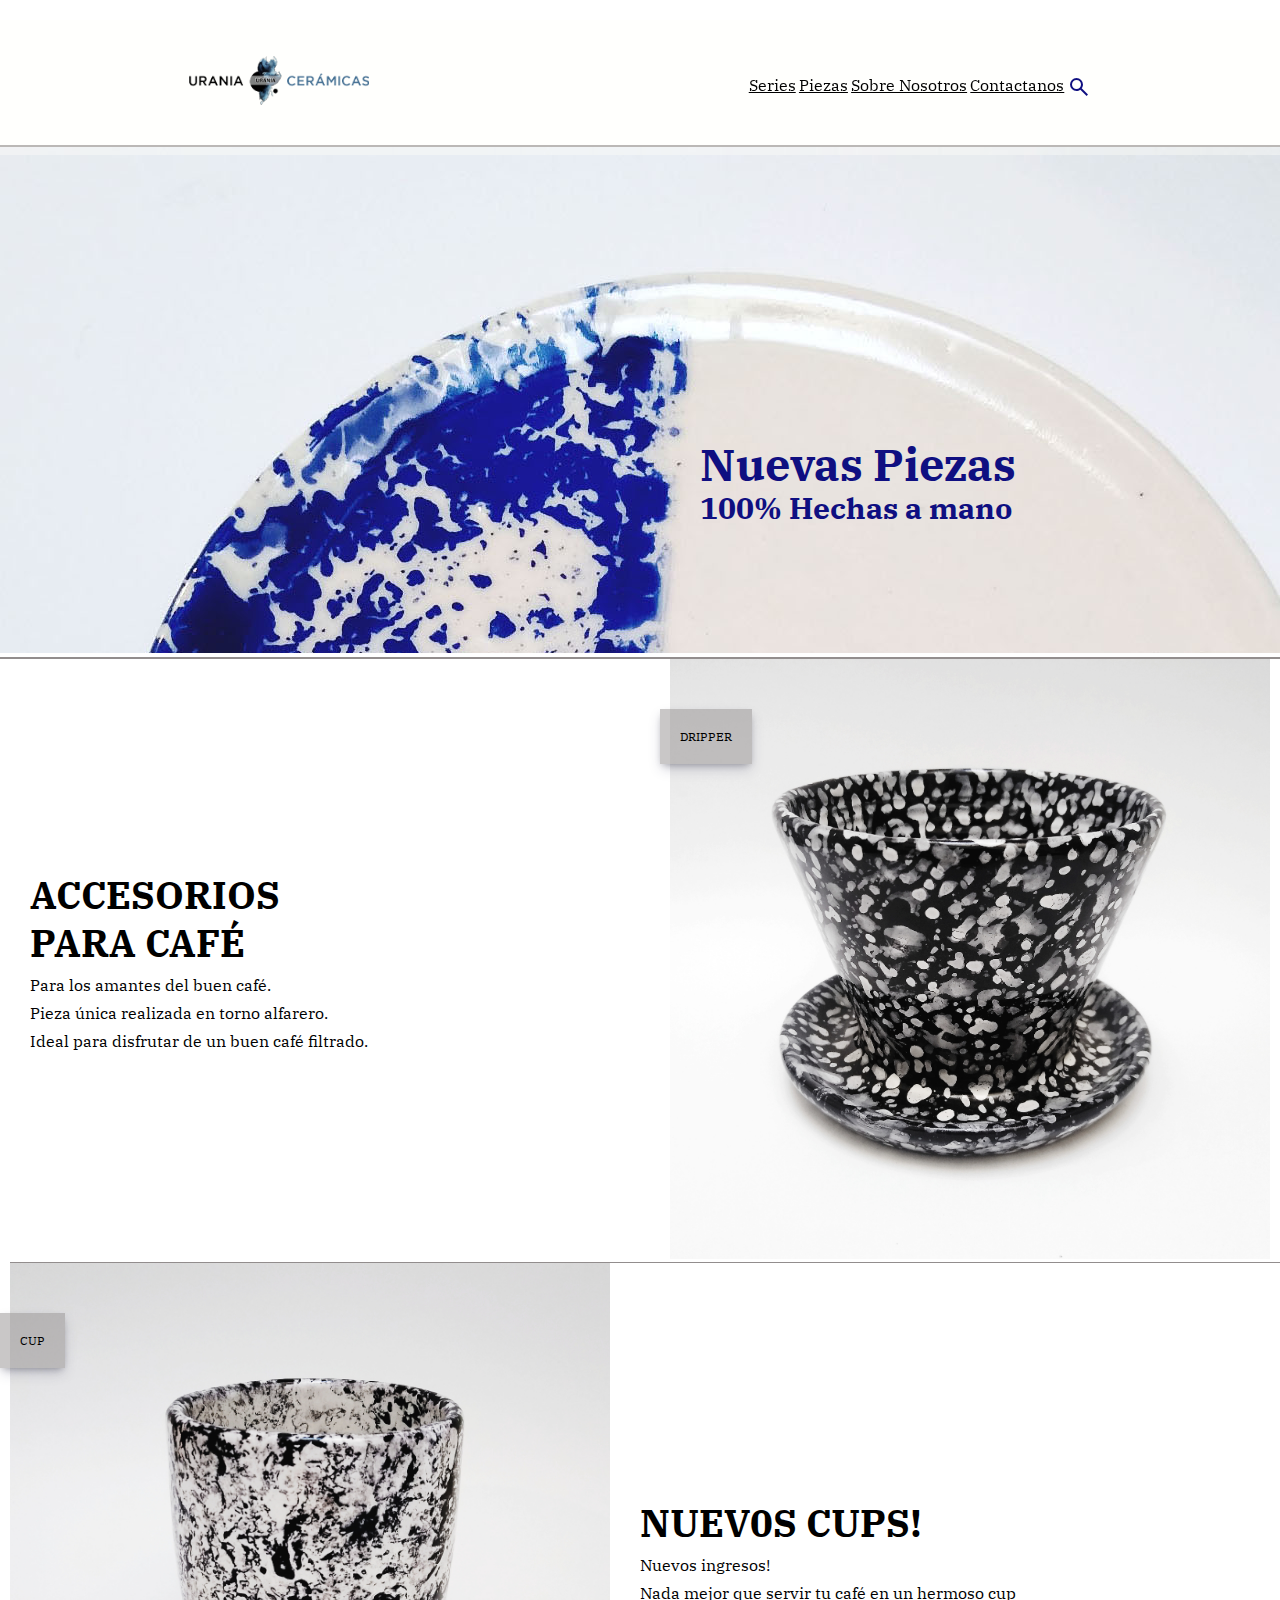
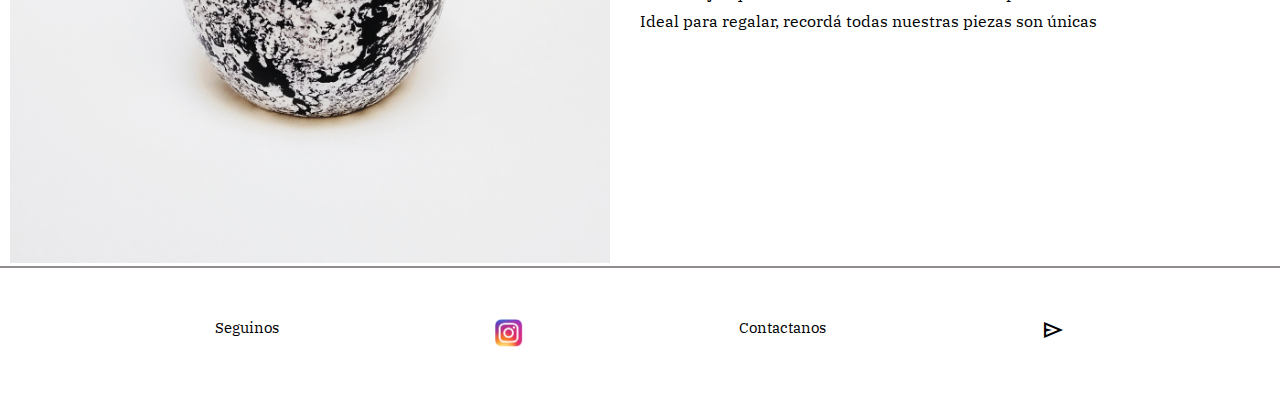
==== index.html @ b4efe3e2 "primer archivo del repositorio" ====
<!DOCTYPE html>
<html lang="en">
<head>
    <meta charset="UTF-8">
    <meta http-equiv="X-UA-Compatible" content="IE=edge">
    <meta name="viewport" content="width=device-width, initial-scale=1.0">
    <title>Urania Ceramicas</title>
 
    <!-- favicon--> 
    <link rel="icon" href="https://tiendaurania.com/wp-content/uploads/2021/11/cropped-logo-32x32.png" sizes="32x32" /><link rel="icon" href="https://tiendaurania.com/wp-content/uploads/2021/11/cropped-logo-192x192.png" sizes="192x192" /><link rel="apple-touch-icon" href="https://tiendaurania.com/wp-content/uploads/2021/11/cropped-logo-180x180.png" />
    <!-- fuente--> 
    <link rel="stylesheet" href="https://fonts.googleapis.com/css2?family=Material+Symbols+Outlined:opsz,wght,FILL,GRAD@48,400,0,0" />
    <link rel="stylesheet" href="https://fonts.googleapis.com/css2?family=Material+Symbols+Outlined:opsz,wght,FILL,GRAD@48,400,0,0" />
     <!-- iconos--> 
    <link rel="preconnect" href="https://fonts.googleapis.com">
    <link rel="preconnect" href="https://fonts.gstatic.com" crossorigin>
    <link href="https://fonts.googleapis.com/css2?family=IBM+Plex+Serif:ital,wght@0,100;0,300;0,500;1,300&display=swap" rel="stylesheet">
    
    <link rel="stylesheet" href="./estilos.css">
</head>
<body id="body_grid">
    <header id="header"> 
        <nav class="nav"> 
            <!-- div logo--> 
            <div class="logo">
                <a href="#">
                    <img class="urania" src="./imagenes/logo/logo-urania.png" alt="">
                </a>
            </div>    
             <!-- div container listas-->       
            <div class="menu">  
                <ul class=" main_menu">                  
                    <li class="series"><a href="./pages/series.html">Series</a></li>
                    <li class="piezas"><a href="./pages/piezas.html">Piezas</a></li>
                    <li class="sobre_nosotros"><a href="./pages/sobreNosotros.html">Sobre Nosotros</a></li>
                    <li class="contacto"><a href="./pages/contacto.html">Contactanos</a></li>
                    <li class="buscar">
                        <span class="material-symbols-outlined">
                            search
                        </span>
                    </li>
                </ul>    
            </div>            
         </nav>       
    </header>  
      <!-- main--> 
    <main id="main"> 
        
            <div class="back">
                <img class="img_back" src="./imagenes/PLATITO_MONTJUIC_COBALTO (1).jpg" alt="plato_montjuic_cobalto"> </div>
            
            <div class="div_novedades">
                <h1 class="piezas_h1">Nuevas Piezas</h1>
                <h2 class="piezas_h2">100% Hechas a mano</h2>
            </div>
       
          
            <section class="sec_grid">
                 <article class="novedades_1">
                    <div class="dripper_descripcion">      
                        <h2>ACCESORIOS </h2>
                        <h2>PARA CAFÉ</h2>
                        <p class="novedades_d">Para los amantes del buen café.</p>
                        <p class="novedades_d">Pieza única realizada en torno alfarero. </p>
                        <p class="novedades_d">Ideal para disfrutar de un buen café filtrado.</p>
                    </div>
                    <div class="dripper_photo">
                            <p class="novedades_t">DRIPPER</p>
                        
                        <img class="img_dripper" src="./imagenes/tazas/DRIPPER MITTE.jpg" alt="dripper"> 
                        
                    </div> 
                 </article>
                   
                    
                <article class="novedades_2">
                    
                        <div class="cup_descripcion">      
                            <h2>NUEV0S CUPS!</h2>
                            <p class="novedades_d">Nuevos ingresos!</p>
                            <p class="novedades_d">Nada mejor que servir tu café en un hermoso cup</p>
                            <p class="novedades_d">Ideal para regalar, recordá todas nuestras piezas son únicas</p>
                        </div>
                      
                        <div class="cup_photo">
                            <p class="novedades_t">CUP</p>
                            <a href="./pages/cups.html">
                                <img class="img_cup" src="./imagenes/tazas/CYMERA_20220414_164830.jpg" alt="cup"></a>
    
                        </div>  
                </article>         
            </section>
    </main>
    <!-- footer--> 
    <footer>
        <div class="footer_div">
            <ul class="footer_ul">
                <li class="footer_li">Seguinos</li>
                <li class="footer_li">
                    <a class="instagram_logo" href="https://www.instagram.com/urania_ceramicas/" target="_blank">
                        <img class="ig_logo" src="./imagenes/logo/pngwing.com.png" alt=""></a>        
                </li>
                <li class="footer_li">Contactanos</li>
                <li class="footer_li">
                    <span class="material-symbols-outlined">
                        send
                        </span>
                </li>
            </ul> 
        </div> 
    </footer>
        
      
</body>
</html>
---- estilos.css ----
* {
    margin: 0;
    padding: 0;
    font-family: 'IBM Plex Serif', serif;
}

.urania{
    width: 150px;
}
.main_menu{
    margin-bottom: 0;
    padding: 0;
    
   
    
}
.main_menu li {
 list-style: none;
 font-size: 1rem;
 margin-left: 0.2rem;
 color: rgb(15, 15, 129);
 
 
 
}

/* mobile_first*/

#header{
    display: grid;
    grid-template-columns: 1fr;
    grid-template-rows: auto auto;
    row-gap: 10px;
    position: sticky;
    top: 20px;
    z-index: 100;
    background-color: rgba(255, 255, 251, 0.377);
    
    
    

}
nav{
    display: grid;
    grid-template-columns: 1fr;
    grid-template-rows: auto auto;
    justify-content: center;
    align-items: center;
   
}
.logo{
    justify-self: center;
}
.menu{
    justify-self: center;
   
   
}


ul li a {
    font-size: 10px;
    color: black
    
}
li :hover{
    color: rgb(15, 15, 129);
    
}
main{
    display: grid;
    grid-template-columns: 1fr;
    grid-template-rows: auto auto;

}

.back{
    overflow: hidden;
    border-top: 2px rgb(146, 141, 141) solid;
    margin-top: 10px;
    border-bottom: 2px rgb(146, 141, 141) solid;
}
.piezas_h1{
    font-size: 40px;
    color: rgb(15, 15, 129);
}
.piezas_h2{
    font-size: 27px;
    margin-top: -5px;
    color: rgb(15, 15, 129);
}
.div_novedades{
 position: absolute;
 margin-top: 140px;
 margin-left: 60px;
}

.novedades_1{
    font-size: 12px;
   
}
.novedades_2{
    border-top: 1px rgb(146, 141, 141) solid;
    font-size: 12px;
    
}
.novedades_t{
    position: absolute;
    justify-content: center;
    padding: 20px;
    background-color: rgba(146, 141, 141, 0.493);
    margin-top: 50px;
    margin-left: -10px;
    box-shadow: rgba(50, 50, 93, 0.25) 0px 6px 12px -2px, rgba(0, 0, 0, 0.3) 0px 3px 7px -3px;
   
}

.img_dripper{
    width: 100%;
   
   
    
}
.img_cup{
    width: 100%;
   
}
.dripper_descripcion{
    position: relative;
    top: 250px;
    width: 100%;
    padding: 10px;
    background-color: rgba(207, 205, 205, 0.562);
   
}
.cup_descripcion{
    position: relative;
    top: 250px;
    width: 100%;
    padding: 10px;
    background-color: rgba(207, 205, 205, 0.562);
    
}
#footer
{display: grid;
    grid-template-columns: 1fr;
    grid-template-rows: auto auto;
    row-gap: 10px;
}
    
.footer_div{
  height: 150px;
  border-top: 2px rgb(146, 141, 141) solid;
    
}
.footer_ul{
    display: flex;
    list-style: none;
    font-size: 10px;
    color: black;
    padding-top: 50px;
    justify-content: space-evenly;
    
}
.footer_ul :hover{
    color: rgb(15, 15, 129);
    
}

.ig_logo{
    width: 30px;
}
/* sobre nosotros*/
#grilla{
    display: grid;
    grid-template-columns: 1fr;
    grid-template-rows: auto auto;
}

.photo_size{
        width: 100%;
    }
.photo_size1{
        width: 100% ;
    }     

/* tablet y desktop */
@media (min-width: 768px ){
    .nav{
        grid-template-columns: auto auto;

        justify-content: space-around;
        
      
    }
    .main_menu{
        display: flex;
        justify-content: space-between;
            
    }
    ul li a {
        font-size: 14px;
        
    }
}

@media (min-width: 1028px )
{
    .urania{
        width: 180px;
    }
    .main_menu{
        display: flex;
        justify-content: space-between;
        height: 70px;
        margin-top: 55px;
    }        
    ul li a {
        font-size: 16px;
        justify-content: space-between;
        
    }
    .piezas_h1{
        font-size: 45px;
        color: rgb(15, 15, 129);
    }
    .piezas_h2{
        font-size: 30px;
        margin-top: -5px;
        color: rgb(15, 15, 129);
    }    
    .div_novedades{
        margin-top: 300px;
        margin-left: 700px;
       }
   
    .img_dripper{
        width: 600px;
        
        transition: transform .2s;
    }
    
    .img_dripper:hover {
        transform: scale(1.1);
        

    }
    .img_cup{
        width: 600px;
        
        transition: transform .2s;
   
    }
    .img_cup:hover {
        transform: scale(1.1);
        

    }
    .novedades_1{
            display: flex;
            flex-direction: row;
            align-content: space-between;
            align-items: center;
            margin-right: 10px;
           

            
    }
    .novedades_2{
            display: flex;
            flex-direction: row;
            align-content: space-between;
            align-items: center;
            margin-left: 10px;
    }            
        
    .dripper_descripcion{
       background-color: white; 
       width: 50%;
       top: 0px;
       justify-content: center;
       font-size: 25px;
       margin-left: 20px;
       
       
        
    }
    .cup_descripcion{
        background-color: white; 
        width: 50%;
        top: 0px;
        justify-content: center;
        font-size: 25px;
        margin-left: 20px;
        order: 1;
    }
    .novedades_d{
        font-size: 16px;
        margin-top: 8px;
    }
    .footer_ul{
        font-size: 15px;
        
        
     
    }
    /* sobre nosotros*/
#grilla_sn{
    display: grid;
    grid-template-areas: 
    "cup space  descripcion"
    "cup plato  descripcion"
    "bowl bowl  descripcion";
    grid-template-columns: 1fr 1fr 2fr;
    grid-template-rows:  1fr 1fr 1fr;
    grid-column-gap: 20px;
    grid-row-gap: 10px;
    margin-left: 40px;
    
    
 }
 

 
 section#space{
     grid-area: space;
     background-color: rgba(207, 205, 205, 0.562);
     height: 200px;
 }
 section#descripcion{
     grid-area: descripcion;
     width: 400px;
     margin-left: 20px;
     
     

 }
 section#plato{
     grid-area: plato;
     height: 300px;
     justify-content: space-between;
     overflow: hidden;
 }

 section#cup{
     grid-area: cup;
    background-color: rgba(207, 205, 205, 0.562);
 }

 section#bowl{
     grid-area: bowl;
     background-color: rgba(207, 205, 205, 0.562);
     justify-content: right;
     height: 300px;
    }

    .photo_size{
            width: 300px;
            
        }
   
        
    .photo_size1{
            width: 500px ;
        } 
       
    .section_sobre_nosotros{
        margin-top: 180px;
        padding: 20px;
    }
    .sn_titulo{
        font-size: 40px;
        margin-bottom: 30px;
    }
    .sn_parrafo{
        font-size: 14px;
        margin-top: 10px;
    }
}
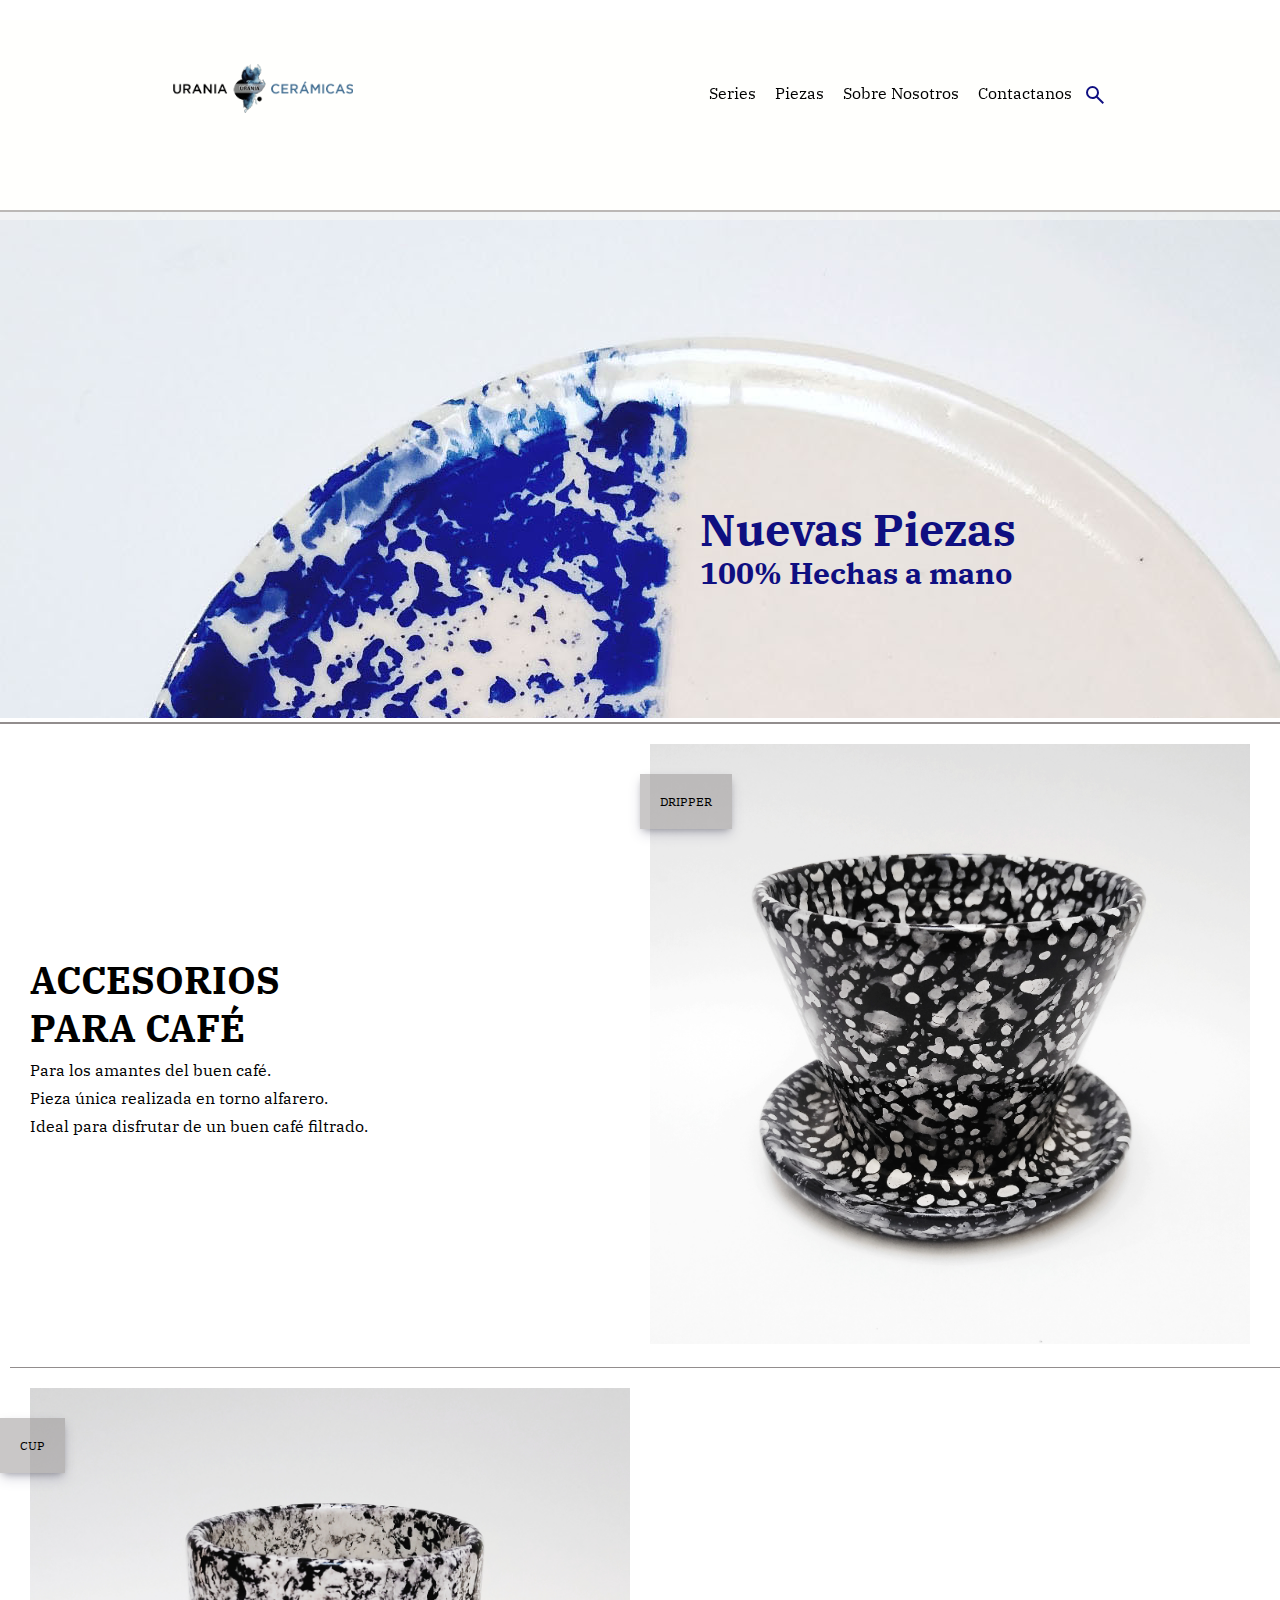
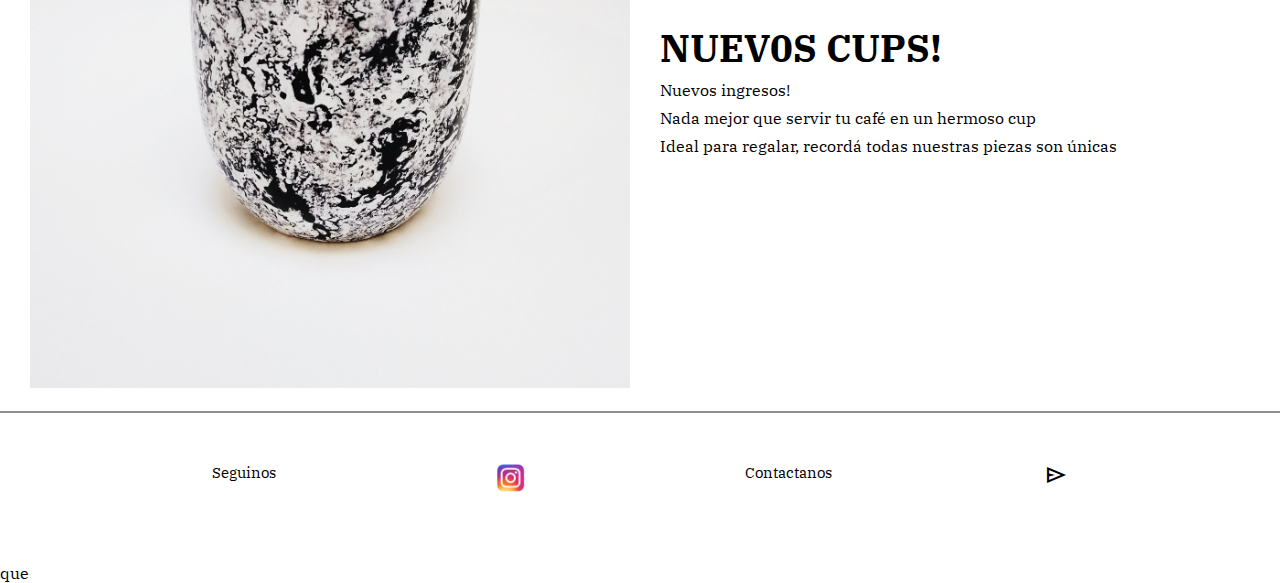
==== commit 1eb4ae0d: "cuatro archivo de mi proyecto" ====
--- a/index.html
+++ b/index.html
@@ -15,6 +15,8 @@
     <link rel="preconnect" href="https://fonts.googleapis.com">
     <link rel="preconnect" href="https://fonts.gstatic.com" crossorigin>
     <link href="https://fonts.googleapis.com/css2?family=IBM+Plex+Serif:ital,wght@0,100;0,300;0,500;1,300&display=swap" rel="stylesheet">
+    <!-- CSS only -->
+<link href="https://cdn.jsdelivr.net/npm/bootstrap@5.2.2/dist/css/bootstrap.min.css" rel="stylesheet" integrity="sha384-Zenh87qX5JnK2Jl0vWa8Ck2rdkQ2Bzep5IDxbcnCeuOxjzrPF/et3URy9Bv1WTRi" crossorigin="anonymous">
     
     <link rel="stylesheet" href="./estilos.css">
 </head>
@@ -109,7 +111,8 @@
             </ul> 
         </div> 
     </footer>
-        
+    <!-- JavaScript Bundle with Popper -->
+<script src="https://cdn.jsdelivr.net/npm/bootstrap@5.2.2/dist/js/bootstrap.bundle.min.js" integrity="sha384-OERcA2EqjJCMA+/3y+gxIOqMEjwtxJY7qPCqsdltbNJuaOe923+mo//f6V8Qbsw3" crossorigin="anonymous"></script>     que      
       
 </body>
 </html>--- a/estilos.css
+++ b/estilos.css
@@ -19,6 +19,7 @@
  font-size: 1rem;
  margin-left: 0.2rem;
  color: rgb(15, 15, 129);
+ 
  
  
  
@@ -35,6 +36,7 @@
     top: 20px;
     z-index: 100;
     background-color: rgba(255, 255, 251, 0.377);
+    height: 200px;
     
     
     
@@ -47,6 +49,7 @@
     justify-content: center;
     align-items: center;
    
+   
 }
 .logo{
     justify-self: center;
@@ -60,11 +63,16 @@
 
 ul li a {
     font-size: 10px;
-    color: black
-    
-}
+    color: black;
+    text-decoration: none;
+    padding-left: 8px;
+    padding-right: 8px;
+    
+}
+
 li :hover{
     color: rgb(15, 15, 129);
+    
     
 }
 main{
@@ -182,30 +190,105 @@
     }
 .photo_size1{
         width: 100% ;
-    }     
+    } 
+    .section_sobre_nosotros{
+        padding: 30px;
+    }
+    .sn_titulo{
+        font-size: 50px;
+    } 
+    .sn_parrafo{
+        font-size: 12px;
+    }
+
+/* cups*/   
+.main_section_cups{
+    display: grid;
+    grid-template-columns: 1fr ;
+    grid-template-rows: auto auto auto;
+    grid-row-gap: 20px;
+}
+.section_cups{
+    width: 100%;
+
+
+}
+.cups_t{
+    font-size: 50px;
+}
+.cups_d{
+    font-size: 12px;
+    width: 250px;
+    margin-top: 5px;
+
+}
+.cups_desc{
+    padding: 25px;
+
+}
+.cup_name{
+    font-size: 15px;
+    position: absolute;
+    padding-top: 20px;
+    padding-left: 25px;
+    
+}
+/* Series*/
+.section_series{
+    display: grid;
+    grid-template-columns: 1fr;
+    grid-template-rows: 5 auto;
+}
+
+.serie_photo_size1{
+    width: 100%;
+}
+.h2_series{
+    width: 300px;
+    font-size: 50px;
+    padding: 30px;
+}
+/* Piezas*/
+.section_piezas{
+    display: grid;
+    grid-template-columns: 1fr;
+    grid-template-rows: 9 auto;
+    grid-gap: 20px;
+}
+.pieza_foto_size{
+    width: 100%;
+}
+
+@media (max-width: 980px ){
+    /* Sobre Nosotros oculto mobile*/
+    .photo_size{
+        display: none;
+    }
+    /* Series oculto mobile*/
+    .serie_photo_size{
+    display: none;}
+}
+        
+      
+    
 
 /* tablet y desktop */
 @media (min-width: 768px ){
-    .nav{
+    
+    nav{
         grid-template-columns: auto auto;
 
         justify-content: space-around;
         
       
     }
-    .main_menu{
-        display: flex;
-        justify-content: space-between;
-            
-    }
+ 
     ul li a {
         font-size: 14px;
         
     }
-}
-
-@media (min-width: 1028px )
-{
+    
+
     .urania{
         width: 180px;
     }
@@ -236,6 +319,9 @@
    
     .img_dripper{
         width: 600px;
+        margin-right: 20px;
+        padding-top: 20px;
+        padding-bottom: 20px;
         
         transition: transform .2s;
     }
@@ -247,6 +333,9 @@
     }
     .img_cup{
         width: 600px;
+        margin-left: 20px;
+        padding-top: 20px;
+        padding-bottom: 20px;
         
         transition: transform .2s;
    
@@ -376,5 +465,122 @@
         font-size: 14px;
         margin-top: 10px;
     }
-}
-
+    .video{
+        width: 300px;
+       
+        
+
+    }
+    /* cups*/   
+.main_section_cups{
+    display: grid;
+    grid-template-columns: 1fr 1fr;
+    grid-template-rows: auto auto auto;
+    margin-left: 180px;
+    grid-row-gap: 20px;
+
+}
+.section_cups{
+    width: 400px;
+    transition: transform .2s;
+}
+.section_cups:hover{
+    transform: scale(1.1);
+    }
+.cups_t{
+    font-size: 50px;
+    padding-top: 100px;
+    padding-left: 10px;     
+
+}
+.cups_d{
+    font-size: 14px;
+    width: 400px;
+    padding-left: 10px;
+    padding-top: 5px;
+}
+.cup_name{
+    position: absolute;
+    padding-top: 190px;
+    padding-left: 15px;
+    background-color: rgba(207, 205, 205, 0.562);
+    font-size: 18px;
+    color: black;
+
+}
+.cup_name:hover{
+    color: rgb(15, 15, 129);
+
+}
+/* Series*/
+.section_series{
+    display: grid;
+    grid-template-columns: 3 fr;
+    grid-template-rows: 5 auto;
+    grid-row-gap: 30px;
+    grid-column-gap: 50px;
+    margin-left: 20px;
+}
+.serie_photo_size{
+    width: 400px;
+    transition: transform .2s;
+}
+.serie_photo_size:hover{
+    transform: scale(1.1);
+}
+.serie_photo_size1{
+    width: 400px;
+    transition: transform .2s;
+}
+.serie_photo_size1:hover{
+    transform: scale(1.1);
+}
+.h2_series{
+    width: 280px;
+    font-size: 48px;
+    padding: 30px;
+    background-color: rgba(207, 205, 205, 0.562);
+    position: absolute;
+}
+/* Piezas*/
+.section_piezas{
+    display: grid;
+    grid-template-columns: 1fr 1fr 1fr;
+    grid-template-rows: 1fr ;
+    grid-gap: 20px;
+    
+   
+}
+.h2_piezas_n{
+    font-size: 50px;
+    width: 380px;
+    height: 100px;
+    padding: 20px;
+    margin-bottom: 40px;
+}
+.piezas_t{
+    font-size: 20px;
+}
+.piezas_p{
+    font-size: 12px;
+    margin-top: 5px;
+}
+.piezas_desc{
+    position: absolute;
+    background-color: rgba(207, 205, 205, 0.562);
+    padding-top: 80px;
+    padding-left: 20px;
+    padding-bottom: 40px;
+    width: 280px;
+}
+.piezas_descr{
+    position: relative;
+    padding-top: 30px;
+    background-color: rgba(207, 205, 205, 0.562);
+    width: 280px;
+}
+}
+
+
+
+
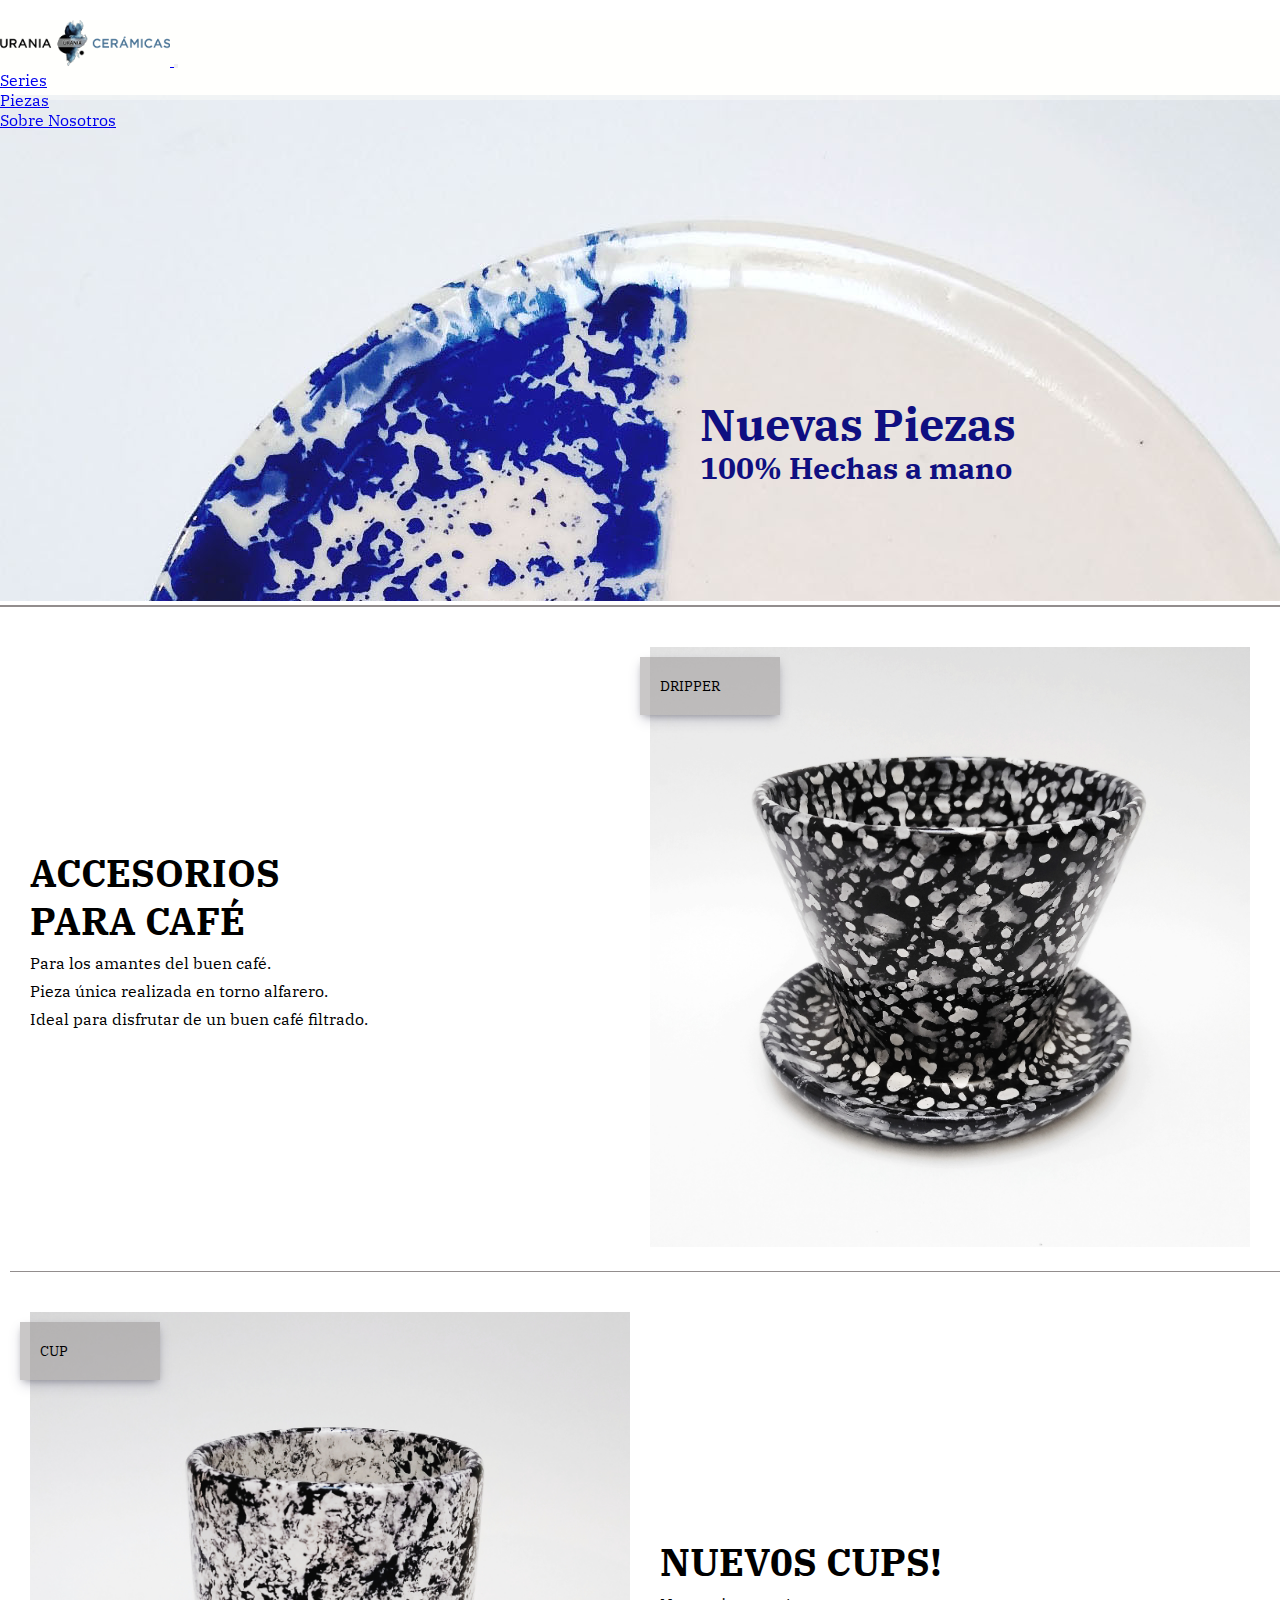
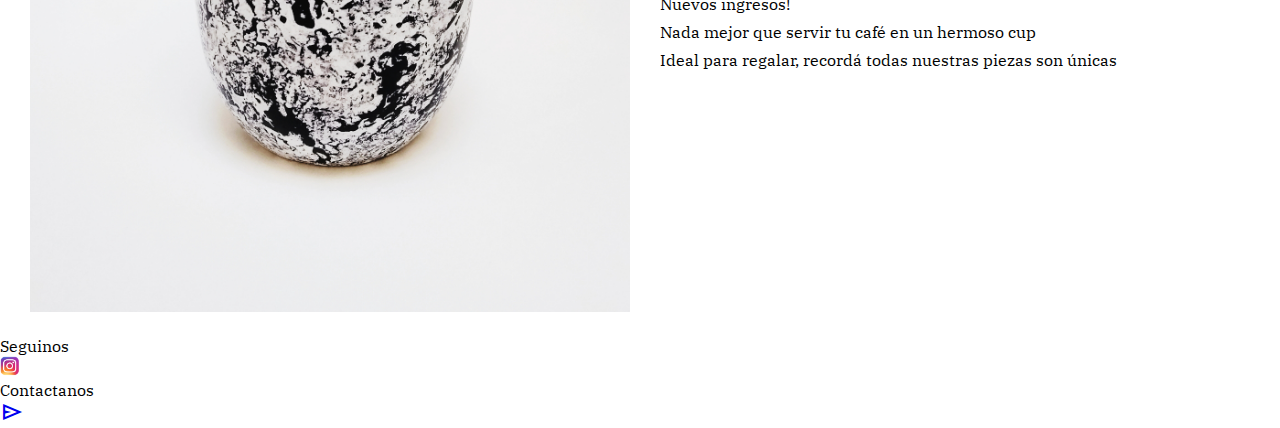
==== commit 80fb5ec3: "archivos von bootstrap entrega" ====
--- a/index.html
+++ b/index.html
@@ -17,102 +17,98 @@
     <link href="https://fonts.googleapis.com/css2?family=IBM+Plex+Serif:ital,wght@0,100;0,300;0,500;1,300&display=swap" rel="stylesheet">
     <!-- CSS only -->
 <link href="https://cdn.jsdelivr.net/npm/bootstrap@5.2.2/dist/css/bootstrap.min.css" rel="stylesheet" integrity="sha384-Zenh87qX5JnK2Jl0vWa8Ck2rdkQ2Bzep5IDxbcnCeuOxjzrPF/et3URy9Bv1WTRi" crossorigin="anonymous">
-    
+     <!-- Hoja de Estilos -->
     <link rel="stylesheet" href="./estilos.css">
 </head>
-<body id="body_grid">
-    <header id="header"> 
-        <nav class="nav"> 
-            <!-- div logo--> 
-            <div class="logo">
-                <a href="#">
-                    <img class="urania" src="./imagenes/logo/logo-urania.png" alt="">
-                </a>
-            </div>    
-             <!-- div container listas-->       
-            <div class="menu">  
-                <ul class=" main_menu">                  
-                    <li class="series"><a href="./pages/series.html">Series</a></li>
-                    <li class="piezas"><a href="./pages/piezas.html">Piezas</a></li>
-                    <li class="sobre_nosotros"><a href="./pages/sobreNosotros.html">Sobre Nosotros</a></li>
-                    <li class="contacto"><a href="./pages/contacto.html">Contactanos</a></li>
-                    <li class="buscar">
-                        <span class="material-symbols-outlined">
-                            search
-                        </span>
-                    </li>
-                </ul>    
-            </div>            
-         </nav>       
+<body>
+    <header> 
+     <!-- Nav con Bootstrap -->    
+     <nav class="navbar navbar-expand-lg bg-light">
+        <div class="container-fluid mx-3">
+            <a class="navbar-brand" href="#">
+              <img src="./imagenes/logo/logo-urania.png" alt="logo" width="170">
+            </a>
+            <button class="navbar-toggler" type="button" data-bs-toggle="collapse" data-bs-target="#navbarNav" aria-controls="navbarNav" aria-expanded="false" aria-label="Toggle navigation">
+              <span class="navbar-toggler-icon"></span>
+           </button>
+            <div class="collapse navbar-collapse justify-content-end" id="navbarNav">
+              <ul class="navbar-nav">
+               <li class="nav-item">
+                  <a class="nav-link active" aria-current="page" href="./pages/series.html">Series</a>
+                </li>
+                <li class="nav-item">
+                 <a class="nav-link active" aria-current="page" href="./pages/piezas.html">Piezas</a>
+               </li>
+               <li class="nav-item">
+                 <a class="nav-link active" aria-current="page" href="./pages/sobreNosotros.html">Sobre Nosotros</a>
+                </li>
+             </ul>
+            </div>
+        </div>
+      </nav>     
     </header>  
       <!-- main--> 
-    <main id="main"> 
-        
-            <div class="back">
-                <img class="img_back" src="./imagenes/PLATITO_MONTJUIC_COBALTO (1).jpg" alt="plato_montjuic_cobalto"> </div>
-            
+    <main>
+        <section>
             <div class="div_novedades">
                 <h1 class="piezas_h1">Nuevas Piezas</h1>
                 <h2 class="piezas_h2">100% Hechas a mano</h2>
             </div>
-       
-          
-            <section class="sec_grid">
-                 <article class="novedades_1">
-                    <div class="dripper_descripcion">      
-                        <h2>ACCESORIOS </h2>
-                        <h2>PARA CAFÉ</h2>
-                        <p class="novedades_d">Para los amantes del buen café.</p>
-                        <p class="novedades_d">Pieza única realizada en torno alfarero. </p>
-                        <p class="novedades_d">Ideal para disfrutar de un buen café filtrado.</p>
-                    </div>
-                    <div class="dripper_photo">
-                            <p class="novedades_t">DRIPPER</p>
-                        
-                        <img class="img_dripper" src="./imagenes/tazas/DRIPPER MITTE.jpg" alt="dripper"> 
-                        
-                    </div> 
-                 </article>
-                   
-                    
-                <article class="novedades_2">
-                    
-                        <div class="cup_descripcion">      
-                            <h2>NUEV0S CUPS!</h2>
-                            <p class="novedades_d">Nuevos ingresos!</p>
-                            <p class="novedades_d">Nada mejor que servir tu café en un hermoso cup</p>
-                            <p class="novedades_d">Ideal para regalar, recordá todas nuestras piezas son únicas</p>
-                        </div>
-                      
-                        <div class="cup_photo">
-                            <p class="novedades_t">CUP</p>
-                            <a href="./pages/cups.html">
-                                <img class="img_cup" src="./imagenes/tazas/CYMERA_20220414_164830.jpg" alt="cup"></a>
-    
-                        </div>  
-                </article>         
-            </section>
+            <div class="back">
+                <img class="img_back" src="./imagenes/PLATITO_MONTJUIC_COBALTO (1).jpg" alt="plato_montjuic_cobalto"> 
+            </div>
+        </section> 
+        <section class="sec_grid">
+          <article class="novedades_1">
+            <div class="dripper_descripcion">      
+                <h2>ACCESORIOS </h2>
+                <h2>PARA CAFÉ</h2>
+                <p class="novedades_d">Para los amantes del buen café.</p>
+                <p class="novedades_d">Pieza única realizada en torno alfarero. </p>
+                <p class="novedades_d">Ideal para disfrutar de un buen café filtrado.</p>
+            </div>
+            <div class="dripper_photo">
+                 <p class="novedades_t">DRIPPER</p>
+                <img class="img_dripper" src="./imagenes/tazas/DRIPPER MITTE.jpg" alt="dripper"> 
+            </div> 
+         </article>       
+         <article class="novedades_2">          
+            <div class="cup_descripcion">      
+                <h2>NUEV0S CUPS!</h2>
+                <p class="novedades_d">Nuevos ingresos!</p>
+                <p class="novedades_d">Nada mejor que servir tu café en un hermoso cup</p>
+                <p class="novedades_d">Ideal para regalar, recordá todas nuestras piezas son únicas</p>
+            </div>
+            <div class="cup_photo">
+                <p class="novedades_t1">CUP</p>
+                <a href="./pages/cups.html">
+                    <img class="img_cup" src="./imagenes/tazas/CYMERA_20220414_164830.jpg" alt="cup"></a>
+            </div>  
+          </article>           
+        </section>
     </main>
-    <!-- footer--> 
-    <footer>
-        <div class="footer_div">
-            <ul class="footer_ul">
-                <li class="footer_li">Seguinos</li>
-                <li class="footer_li">
-                    <a class="instagram_logo" href="https://www.instagram.com/urania_ceramicas/" target="_blank">
-                        <img class="ig_logo" src="./imagenes/logo/pngwing.com.png" alt=""></a>        
-                </li>
-                <li class="footer_li">Contactanos</li>
-                <li class="footer_li">
-                    <span class="material-symbols-outlined">
-                        send
-                        </span>
-                </li>
-            </ul> 
-        </div> 
-    </footer>
+      <!-- footer--> 
+    <footer class="text-center footer-style">
+      <div class=" container-fluid">
+          <div class="row">
+            
+              <div class="col-md-6 footer-col mt-3 mb-3">
+                  <p>Seguinos</p>
+                  <a class="instagram_logo" href="https://www.instagram.com/urania_ceramicas/" target="_blank">
+                  <img class="img-ig" src="../imagenes/logo/pngwing.com.png" alt=""></a>
+              </div>
+              <div class="col-md-6 footer-col  mt-3 mb-3">
+                  <p>Contactanos</p>
+                  <a href="./pages/contacto.html">
+                      <span class="material-symbols-outlined">
+                          send
+                      </span></a>
+              </div>
+          </div>
+      </div>
+     </footer>
     <!-- JavaScript Bundle with Popper -->
-<script src="https://cdn.jsdelivr.net/npm/bootstrap@5.2.2/dist/js/bootstrap.bundle.min.js" integrity="sha384-OERcA2EqjJCMA+/3y+gxIOqMEjwtxJY7qPCqsdltbNJuaOe923+mo//f6V8Qbsw3" crossorigin="anonymous"></script>     que      
+    <script src="https://cdn.jsdelivr.net/npm/bootstrap@5.2.2/dist/js/bootstrap.bundle.min.js" integrity="sha384-OERcA2EqjJCMA+/3y+gxIOqMEjwtxJY7qPCqsdltbNJuaOe923+mo//f6V8Qbsw3" crossorigin="anonymous"></script>           
       
 </body>
 </html>--- a/estilos.css
+++ b/estilos.css
@@ -3,90 +3,28 @@
     padding: 0;
     font-family: 'IBM Plex Serif', serif;
 }
-
-.urania{
-    width: 150px;
-}
-.main_menu{
-    margin-bottom: 0;
-    padding: 0;
-    
-   
-    
-}
-.main_menu li {
- list-style: none;
- font-size: 1rem;
- margin-left: 0.2rem;
- color: rgb(15, 15, 129);
- 
- 
- 
- 
-}
-
 /* mobile_first*/
 
-#header{
-    display: grid;
-    grid-template-columns: 1fr;
-    grid-template-rows: auto auto;
-    row-gap: 10px;
+
+header{
     position: sticky;
     top: 20px;
     z-index: 100;
     background-color: rgba(255, 255, 251, 0.377);
-    height: 200px;
-    
-    
-    
-
-}
-nav{
-    display: grid;
-    grid-template-columns: 1fr;
-    grid-template-rows: auto auto;
-    justify-content: center;
-    align-items: center;
-   
-   
-}
-.logo{
-    justify-self: center;
-}
-.menu{
-    justify-self: center;
-   
-   
-}
-
-
-ul li a {
-    font-size: 10px;
-    color: black;
-    text-decoration: none;
-    padding-left: 8px;
-    padding-right: 8px;
-    
-}
-
-li :hover{
-    color: rgb(15, 15, 129);
-    
-    
-}
-main{
-    display: grid;
-    grid-template-columns: 1fr;
-    grid-template-rows: auto auto;
-
-}
+    height: 80px;
+    
+
+}
+body{
+    width: 100vw;
+}
+
 
 .back{
     overflow: hidden;
-    border-top: 2px rgb(146, 141, 141) solid;
-    margin-top: 10px;
+    margin-top: 15px;
     border-bottom: 2px rgb(146, 141, 141) solid;
+    
 }
 .piezas_h1{
     font-size: 40px;
@@ -99,8 +37,8 @@
 }
 .div_novedades{
  position: absolute;
- margin-top: 140px;
- margin-left: 60px;
+ margin-top: 150px;
+ margin-left: 40px;
 }
 
 .novedades_1{
@@ -112,25 +50,15 @@
     font-size: 12px;
     
 }
-.novedades_t{
-    position: absolute;
-    justify-content: center;
-    padding: 20px;
-    background-color: rgba(146, 141, 141, 0.493);
-    margin-top: 50px;
-    margin-left: -10px;
-    box-shadow: rgba(50, 50, 93, 0.25) 0px 6px 12px -2px, rgba(0, 0, 0, 0.3) 0px 3px 7px -3px;
-   
-}
 
 .img_dripper{
     width: 100%;
-   
-   
+    margin-top: -110px;  
     
 }
 .img_cup{
     width: 100%;
+    margin-top: -110px;
    
 }
 .dripper_descripcion{
@@ -149,68 +77,24 @@
     background-color: rgba(207, 205, 205, 0.562);
     
 }
-#footer
-{display: grid;
-    grid-template-columns: 1fr;
-    grid-template-rows: auto auto;
-    row-gap: 10px;
-}
-    
-.footer_div{
-  height: 150px;
-  border-top: 2px rgb(146, 141, 141) solid;
-    
-}
-.footer_ul{
-    display: flex;
-    list-style: none;
-    font-size: 10px;
-    color: black;
-    padding-top: 50px;
-    justify-content: space-evenly;
-    
-}
-.footer_ul :hover{
-    color: rgb(15, 15, 129);
-    
-}
-
-.ig_logo{
-    width: 30px;
+.img-ig{
+    width: 20px;
+   
 }
 /* sobre nosotros*/
-#grilla{
-    display: grid;
-    grid-template-columns: 1fr;
-    grid-template-rows: auto auto;
-}
-
-.photo_size{
-        width: 100%;
-    }
-.photo_size1{
-        width: 100% ;
-    } 
-    .section_sobre_nosotros{
-        padding: 30px;
-    }
-    .sn_titulo{
-        font-size: 50px;
-    } 
-    .sn_parrafo{
-        font-size: 12px;
-    }
+
+.sn_titulo{
+    font-size: 50px;
+} 
+.sn_parrafo{
+    font-size: 12px;
+}
+
 
 /* cups*/   
-.main_section_cups{
-    display: grid;
-    grid-template-columns: 1fr ;
-    grid-template-rows: auto auto auto;
-    grid-row-gap: 20px;
-}
+
 .section_cups{
     width: 100%;
-
 
 }
 .cups_t{
@@ -220,12 +104,8 @@
     font-size: 12px;
     width: 250px;
     margin-top: 5px;
-
-}
-.cups_desc{
-    padding: 25px;
-
-}
+}
+
 .cup_name{
     font-size: 15px;
     position: absolute;
@@ -233,6 +113,11 @@
     padding-left: 25px;
     
 }
+
+/* Bowls*/
+.img-responsive{
+    width: 100%;
+}
 /* Series*/
 .section_series{
     display: grid;
@@ -252,57 +137,119 @@
 .section_piezas{
     display: grid;
     grid-template-columns: 1fr;
-    grid-template-rows: 9 auto;
+    grid-template-rows: 6 auto;
     grid-gap: 20px;
+    margin-top: 100px;
 }
 .pieza_foto_size{
     width: 100%;
 }
-
-@media (max-width: 980px ){
-    /* Sobre Nosotros oculto mobile*/
-    .photo_size{
+.pieza_foto_size1{
+    width: 100%;
+}
+.h2_piezas_n{
+    font-size: 45px;
+   
+}
+
+
+@media (max-width: 768px ){
+     /* Index oculto mobile*/
+    .novedades_t{
+    display: none;
+       
+    }
+    .novedades_t1{
         display: none;
-    }
+           
+   }
+   
     /* Series oculto mobile*/
     .serie_photo_size{
     display: none;}
-}
+
+    /* Piezas oculto mobile*/
+    .piezas_desc{
+        display: none;
+    }
+    .pieza_foto_size1{
+        display: none;
+    }
+   
+}
+
+/* tablet */
+
+@media (min-width: 768px  ){
+    /* Index tablet */
+  
+    .novedades_1{
+        font-size: 14px;
+    
+    }
+    .novedades_2{    
+        font-size: 14px;    
+    }
+    .img_dripper{
+        width: 80%;
+        margin-top: -190px;
+        margin-left: 80px;    
+    }
+    .img_cup{
+        width: 80%;
+        margin-top: -150px;
+        margin-left: 80px;   
+    }
+    .dripper_descripcion{
+        position: relative;
+        top: 250px;
+        width: 100%;
+        padding: 10px;
+        background-color: rgba(207, 205, 205, 0.562);
+       
+    }
+    .cup_descripcion{
+        position: relative;
+        top: 250px;
+        width: 100%;
+        padding: 10px;
+        background-color: rgba(207, 205, 205, 0.562);
         
-      
-    
-
-/* tablet y desktop */
-@media (min-width: 768px ){
-    
-    nav{
-        grid-template-columns: auto auto;
-
-        justify-content: space-around;
-        
-      
     }
  
-    ul li a {
-        font-size: 14px;
-        
-    }
-    
-
-    .urania{
-        width: 180px;
-    }
-    .main_menu{
-        display: flex;
-        justify-content: space-between;
-        height: 70px;
-        margin-top: 55px;
-    }        
-    ul li a {
-        font-size: 16px;
-        justify-content: space-between;
-        
-    }
+    /* Sobre Nosotros Tablet */
+ 
+
+     /* Cups Tablet */
+   .section_cups{
+    width: 80%;
+    margin-left: 80px;
+   }
+   .cup_name{
+    background-color: rgba(146, 141, 141, 0.493);
+    padding: 10px;
+    margin-left: 10px;
+    margin-top: 10px;
+
+   }
+   /* Series Tablet */
+   /* Piezas Tablet */
+   .pieza_foto_size{
+    width: 80%;
+    margin-left: 80px;
+   }
+   .pieza_foto_size1{
+    width: 80%;
+    margin-left: 80px;
+   }
+   .h2_piezas_n{
+    margin-left: 30px;
+    font-size: 50px;
+   }
+}
+/* desktop */
+@media (min-width: 1024px ){
+
     .piezas_h1{
         font-size: 45px;
         color: rgb(15, 15, 129);
@@ -315,6 +262,7 @@
     .div_novedades{
         margin-top: 300px;
         margin-left: 700px;
+        position: absolute;
        }
    
     .img_dripper{
@@ -322,13 +270,12 @@
         margin-right: 20px;
         padding-top: 20px;
         padding-bottom: 20px;
-        
+        margin-top: 20px;
         transition: transform .2s;
     }
     
     .img_dripper:hover {
         transform: scale(1.1);
-        
 
     }
     .img_cup{
@@ -336,24 +283,45 @@
         margin-left: 20px;
         padding-top: 20px;
         padding-bottom: 20px;
-        
+        margin-top: 20px;
         transition: transform .2s;
    
     }
     .img_cup:hover {
         transform: scale(1.1);
-        
-
-    }
+    }    
+    .novedades_t{
+        position: absolute;
+        justify-content: center;
+        padding: 20px;
+        background-color: rgba(146, 141, 141, 0.493);
+        width: 100px;
+        margin-top: 50px;
+       margin-left: 70px;
+        box-shadow: rgba(50, 50, 93, 0.25) 0px 6px 12px -2px, rgba(0, 0, 0, 0.3) 0px 3px 7px -3px;   
+    }
+    .novedades_t1{
+        position: absolute;
+        justify-content: center;
+        padding: 20px;
+        background-color: rgba(146, 141, 141, 0.493);
+        width: 100px;
+        margin-top: 50px;
+       margin-left: 10px;
+        box-shadow: rgba(50, 50, 93, 0.25) 0px 6px 12px -2px, rgba(0, 0, 0, 0.3) 0px 3px 7px -3px;
+    }
+    
+    .novedades_d{
+        font-size: 16px;
+        margin-top: 8px;
+    }
+    
     .novedades_1{
             display: flex;
             flex-direction: row;
             align-content: space-between;
             align-items: center;
-            margin-right: 10px;
-           
-
-            
+            margin-right: 10px;        
     }
     .novedades_2{
             display: flex;
@@ -361,18 +329,14 @@
             align-content: space-between;
             align-items: center;
             margin-left: 10px;
-    }            
-        
+    }                 
     .dripper_descripcion{
        background-color: white; 
        width: 50%;
        top: 0px;
        justify-content: center;
        font-size: 25px;
-       margin-left: 20px;
-       
-       
-        
+       margin-left: 20px;   
     }
     .cup_descripcion{
         background-color: white; 
@@ -383,135 +347,47 @@
         margin-left: 20px;
         order: 1;
     }
-    .novedades_d{
-        font-size: 16px;
-        margin-top: 8px;
-    }
-    .footer_ul{
-        font-size: 15px;
-        
-        
-     
-    }
+
     /* sobre nosotros*/
-#grilla_sn{
-    display: grid;
-    grid-template-areas: 
-    "cup space  descripcion"
-    "cup plato  descripcion"
-    "bowl bowl  descripcion";
-    grid-template-columns: 1fr 1fr 2fr;
-    grid-template-rows:  1fr 1fr 1fr;
-    grid-column-gap: 20px;
-    grid-row-gap: 10px;
-    margin-left: 40px;
-    
-    
- }
- 
-
- 
- section#space{
-     grid-area: space;
-     background-color: rgba(207, 205, 205, 0.562);
-     height: 200px;
- }
- section#descripcion{
-     grid-area: descripcion;
-     width: 400px;
-     margin-left: 20px;
-     
-     
-
- }
- section#plato{
-     grid-area: plato;
-     height: 300px;
-     justify-content: space-between;
-     overflow: hidden;
- }
-
- section#cup{
-     grid-area: cup;
-    background-color: rgba(207, 205, 205, 0.562);
- }
-
- section#bowl{
-     grid-area: bowl;
-     background-color: rgba(207, 205, 205, 0.562);
-     justify-content: right;
-     height: 300px;
-    }
-
-    .photo_size{
-            width: 300px;
-            
+    .sn_titulo{
+        font-size: 50px;
+    } 
+    .sn_parrafo{
+        font-size: 12px;
+    }
+
+    /* cups*/   
+    .section_cups{
+        width: 400px;
+        transition: transform .2s;
+    }
+    .section_cups:hover{
+        transform: scale(1.1);
         }
-   
-        
-    .photo_size1{
-            width: 500px ;
-        } 
-       
-    .section_sobre_nosotros{
-        margin-top: 180px;
-        padding: 20px;
-    }
-    .sn_titulo{
-        font-size: 40px;
-        margin-bottom: 30px;
-    }
-    .sn_parrafo{
+    .cups_t{
+        font-size: 50px;
+        padding-top: 100px;
+        padding-left: 10px;     
+    }
+    .cups_d{
         font-size: 14px;
-        margin-top: 10px;
-    }
-    .video{
-        width: 300px;
-       
-        
-
-    }
-    /* cups*/   
-.main_section_cups{
-    display: grid;
-    grid-template-columns: 1fr 1fr;
-    grid-template-rows: auto auto auto;
-    margin-left: 180px;
-    grid-row-gap: 20px;
-
-}
-.section_cups{
-    width: 400px;
-    transition: transform .2s;
-}
-.section_cups:hover{
-    transform: scale(1.1);
-    }
-.cups_t{
-    font-size: 50px;
-    padding-top: 100px;
-    padding-left: 10px;     
-
-}
-.cups_d{
-    font-size: 14px;
-    width: 400px;
-    padding-left: 10px;
-    padding-top: 5px;
-}
-.cup_name{
-    position: absolute;
-    padding-top: 190px;
-    padding-left: 15px;
-    background-color: rgba(207, 205, 205, 0.562);
-    font-size: 18px;
-    color: black;
-
-}
-.cup_name:hover{
-    color: rgb(15, 15, 129);
-
-}
+        width: 400px;
+        padding-left: 10px;
+        padding-top: 5px;
+    }
+    .cup_name{
+        position: absolute;
+        padding-top: 190px;
+        padding-left: 15px;
+        background-color: rgba(207, 205, 205, 0.562);
+        font-size: 18px;
+        color: black;
+
+    }
+    .cup_name:hover{
+        color: rgb(15, 15, 129);
+
+    }
 /* Series*/
 .section_series{
     display: grid;
@@ -522,14 +398,16 @@
     margin-left: 20px;
 }
 .serie_photo_size{
-    width: 400px;
+    width: 380px;
+    margin: 5px;
     transition: transform .2s;
 }
 .serie_photo_size:hover{
     transform: scale(1.1);
 }
 .serie_photo_size1{
-    width: 400px;
+    width: 380px;
+    margin: 5px;
     transition: transform .2s;
 }
 .serie_photo_size1:hover{
@@ -546,7 +424,7 @@
 .section_piezas{
     display: grid;
     grid-template-columns: 1fr 1fr 1fr;
-    grid-template-rows: 1fr ;
+    grid-template-rows: auto auto ;
     grid-gap: 20px;
     
    
@@ -560,6 +438,7 @@
 }
 .piezas_t{
     font-size: 20px;
+    
 }
 .piezas_p{
     font-size: 12px;
@@ -573,14 +452,11 @@
     padding-bottom: 40px;
     width: 280px;
 }
-.piezas_descr{
-    position: relative;
-    padding-top: 30px;
-    background-color: rgba(207, 205, 205, 0.562);
-    width: 280px;
-}
-}
-
-
-
-
+
+ 
+
+}
+
+
+
+
